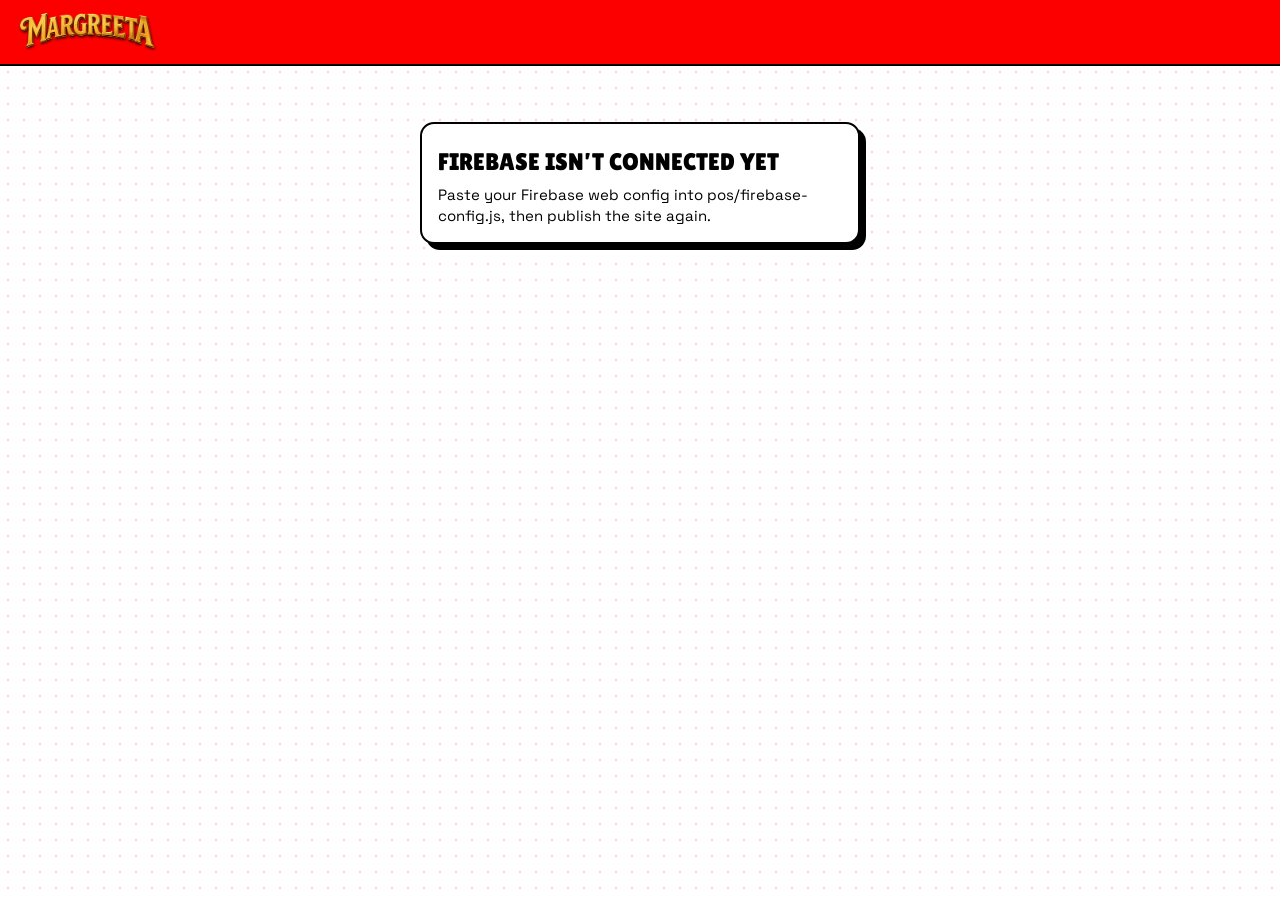
==== pos/index.html @ 5364c9dd "Add Margreeta POS at /pos with Firebase sync, staff login and PWA - pos/: the POS split from margree" ====
<!doctype html>
<html lang="en">
<head>
<meta charset="utf-8">
<meta name="viewport" content="width=device-width,initial-scale=1,viewport-fit=cover">
<meta name="robots" content="noindex, nofollow">
<title>Margreeta POS</title>
<script>/* margreeta.com/pos without the final slash would break the relative file links */ if (/\/pos$/.test(location.pathname)) location.replace(location.pathname + '/' + location.search + location.hash);</script>
<meta name="theme-color" content="#fc0000">
<meta name="mobile-web-app-capable" content="yes">
<meta name="apple-mobile-web-app-capable" content="yes">
<meta name="apple-mobile-web-app-status-bar-style" content="black-translucent">
<meta name="apple-mobile-web-app-title" content="Margreeta POS">
<link rel="manifest" href="manifest.webmanifest">
<link rel="icon" type="image/png" href="icons/favicon-64.png">
<link rel="apple-touch-icon" href="icons/apple-touch-icon.png">
<link rel="preconnect" href="https://fonts.googleapis.com">
<link rel="preconnect" href="https://fonts.gstatic.com" crossorigin>
<link rel="stylesheet" href="https://fonts.googleapis.com/css2?family=Bungee&family=Caveat:wght@700&family=Lilita+One&family=Noto+Kufi+Arabic:wght@400;500&family=Space+Grotesk:wght@400;500&family=Space+Mono:wght@400;700&display=swap">
<link rel="stylesheet" href="pos.css">
</head>
<body>
<div id="pos-root"></div>
<script src="vendor/react.production.min.js"></script>
<script src="vendor/react-dom.production.min.js"></script>
<script src="vendor/firebase-app-compat.js"></script>
<script src="vendor/firebase-auth-compat.js"></script>
<script src="vendor/firebase-firestore-compat.js"></script>
<script src="firebase-config.js"></script>
<script src="components.js"></script>
<script src="app.js"></script>
</body>
</html>
---- pos/pos.css ----
/* Margreeta POS styles (moved out of margreeta-pos.html unchanged; login styles at the end) */
*,*::before,*::after{box-sizing:border-box}body{margin:0}img{max-width:100%}[hidden]{display:none!important}:root{padding-top:env(safe-area-inset-top,0px);padding-bottom:env(safe-area-inset-bottom,0px)}
:root, [data-theme="light"]{--surface:#ffffff;--surface-raised:#ffffff;--surface-sunken:#fbf5df;--dot:#fc000029;--edge:#000000;--ink:#000000;--ink-muted:#595959;--brand-red:#fc0000;--on-brand-red:#ffffff;--red-ink:#c00000;--gold:#f2e19c;--on-gold:#000000;--gold-deep:#8e6e3b;--arabic-ink:#8e6e3b;--inverse:#000000;--on-inverse:#f2e19c;--basil:#2c6a48;--basil-soft:#e3efe3;--shadow-card:6px 6px 0 #000000;--shadow-chip:3px 3px 0 #000000;--shadow-red:3px 3px 0 #fc0000;--shadow-photo:-4px 4px 0 #fc0000;--focus-ring:0 0 0 3px #f2e19c, 0 0 0 5px #000000;}
[data-theme="dark"]{--surface:#121110;--surface-raised:#1d1b18;--surface-sunken:#0a0908;--dot:#f2e19c1f;--edge:#efe9da;--ink:#f8f3e6;--ink-muted:#b3ab9a;--brand-red:#fc0000;--on-brand-red:#ffffff;--red-ink:#ff7a6e;--gold:#f2e19c;--on-gold:#000000;--gold-deep:#8e6e3b;--arabic-ink:#d2b47a;--inverse:#f2e19c;--on-inverse:#000000;--basil:#74d3a0;--basil-soft:#10301f;--shadow-card:6px 6px 0 #8e6e3b;--shadow-chip:3px 3px 0 #8e6e3b;--focus-ring:0 0 0 3px #121110, 0 0 0 5px #f2e19c;}
:root{--space-1:4px;--space-2:8px;--space-3:12px;--space-4:16px;--space-6:24px;--space-8:32px;--touch-min:48px;--touch-lg:64px;--tile-min:148px;--photo:72px;--rail-width:380px;--edge-width:2px;--radius-sm:8px;--radius-md:14px;--radius-full:9999px;--font-display:"Lilita One", "Arial Rounded MT Bold", sans-serif;--font-block:Bungee, Impact, sans-serif;--font-sans:"Space Grotesk", "Helvetica Neue", Arial, sans-serif;--font-hand:Caveat, "Comic Sans MS", cursive;--font-arabic:"Noto Kufi Arabic", "IBM Plex Sans Arabic", sans-serif;--font-mono:"Space Mono", ui-monospace, Menlo, monospace;}
.headline{font-family:var(--font-display);font-size:40px;line-height:40px;font-weight:400;}
.title{font-family:var(--font-display);font-size:24px;line-height:28px;font-weight:400;}
.item{font-family:var(--font-display);font-size:19px;line-height:22px;font-weight:400;}
.button{font-family:var(--font-display);font-size:20px;line-height:24px;font-weight:400;letter-spacing:0.02em;}
.amount{font-family:var(--font-block);font-size:40px;line-height:44px;font-weight:400;}
.price{font-family:var(--font-block);font-size:22px;line-height:24px;font-weight:400;}
.sticker{font-family:var(--font-block);font-size:11px;line-height:14px;font-weight:400;letter-spacing:0.04em;}
.body{font-family:var(--font-sans);font-size:15px;line-height:21px;font-weight:400;}
.meta{font-family:var(--font-sans);font-size:13px;line-height:18px;font-weight:500;}
.note{font-family:var(--font-hand);font-size:22px;line-height:24px;font-weight:700;}
.item-ar{font-family:var(--font-arabic);font-size:15px;line-height:24px;font-weight:500;}
.body-ar{font-family:var(--font-arabic);font-size:14px;line-height:24px;font-weight:400;}
.ticket{font-family:var(--font-mono);font-size:16px;line-height:22px;font-weight:400;}
.order-no{font-family:var(--font-mono);font-size:18px;line-height:22px;font-weight:700;}

/* Margreeta POS — component styles, after the World Tour menu.
   Every colour, space, radius and shadow is a token; type comes from the generated style classes. */

body { margin: 0; font-family: var(--font-sans); color: var(--ink); -webkit-font-smoothing: antialiased;
  background-color: var(--surface); background-image: radial-gradient(var(--dot) 1.5px, transparent 1.6px); background-size: var(--space-4) var(--space-4); }
.ps-num { font-variant-numeric: tabular-nums; }
.ps-up { text-transform: uppercase; }
.ps-pop { color: var(--brand-red); text-transform: uppercase; text-shadow: 3px 3px 0 var(--edge); margin: 0; }
.ps-stage { display: flex; flex-wrap: wrap; gap: var(--space-4); align-items: flex-start; padding: var(--space-4); }
.ps-col { display: flex; flex-direction: column; gap: var(--space-2); }
.ps-icon { width: 16px; height: 16px; flex: none; display: block; }
.ps-icon-lg { width: 20px; height: 20px; }
.ps-card { background: var(--surface-raised); color: var(--ink); border: var(--edge-width) solid var(--edge); border-radius: var(--radius-md); box-shadow: var(--shadow-card); }

/* Pressable: everything you tap sits on a hard shadow and slides into it when pressed */
.ps-press { transition: transform 60ms ease, box-shadow 60ms ease; touch-action: manipulation; user-select: none; -webkit-tap-highlight-color: transparent; }
.ps-press:active:not([disabled]) { transform: translate(3px, 3px); box-shadow: none !important; }

/* Button */
.ps-btn { appearance: none; font-family: var(--font-display); font-size: 20px; line-height: 24px; letter-spacing: .02em; text-transform: uppercase;
  display: inline-flex; align-items: center; justify-content: center; gap: var(--space-2); min-height: var(--touch-min); padding: 0 var(--space-4);
  border: var(--edge-width) solid var(--edge); border-radius: var(--radius-sm); box-shadow: var(--shadow-chip); cursor: pointer; }
.ps-btn:focus-visible { outline: none; box-shadow: var(--focus-ring); }
.ps-btn[disabled] { cursor: not-allowed; background: var(--surface-sunken); color: var(--ink-muted); border-color: var(--ink-muted); box-shadow: none; }
.ps-btn-lg { min-height: var(--touch-lg); font-size: 24px; padding: 0 var(--space-6); }
.ps-btn-block { display: flex; width: 100%; box-sizing: border-box; }
.ps-btn-primary { background: var(--brand-red); color: var(--on-brand-red); }
.ps-btn-send { background: var(--inverse); color: var(--on-inverse); box-shadow: var(--shadow-red); }
.ps-btn-secondary { background: var(--surface-raised); color: var(--ink); }
.ps-btn-quiet { background: transparent; color: var(--ink); border-color: transparent; box-shadow: none; }
.ps-btn-quiet:hover { background: var(--surface-sunken); }
.ps-btn-danger { background: var(--surface-raised); color: var(--red-ink); border-color: var(--red-ink); box-shadow: none; }
.ps-btn-amount { margin-left: auto; font-family: var(--font-block); font-size: .9em; font-variant-numeric: tabular-nums; }

/* Sticker (StatusBadge) */
.ps-badge { display: inline-flex; align-items: center; gap: var(--space-1); height: 24px; padding: 0 10px 0 8px; box-sizing: border-box; white-space: nowrap;
  border: var(--edge-width) solid var(--on-gold); border-radius: var(--radius-full); background: var(--surface-raised); color: var(--ink); text-transform: uppercase; }
.ps-badge .ps-icon { width: 13px; height: 13px; }
.ps-badge-new { background: var(--inverse); color: var(--on-inverse); border-color: var(--inverse); }
.ps-badge-firing, .ps-badge-chefs { background: var(--gold); color: var(--on-gold); }
.ps-badge-held { background: var(--surface-raised); color: var(--ink); border-color: var(--edge); }
.ps-badge-ready, .ps-badge-paid { background: var(--basil-soft); color: var(--basil); border-color: var(--basil); }
.ps-badge-late, .ps-badge-spicy { background: var(--brand-red); color: var(--on-brand-red); border-color: var(--edge); }
.ps-badge-void, .ps-badge-soldout { background: var(--surface-raised); color: var(--red-ink); border-color: var(--red-ink); }
.ps-badge-neutral { background: var(--surface-sunken); color: var(--ink-muted); border-color: var(--ink-muted); }

/* Ribbon */
.ps-ribbon { overflow: hidden; white-space: nowrap; background: var(--gold); color: var(--on-gold); border-top: var(--edge-width) solid var(--on-gold); border-bottom: var(--edge-width) solid var(--on-gold); padding: 6px 0; }
.ps-ribbon-ink { background: var(--inverse); color: var(--on-inverse); border-color: var(--inverse); }
.ps-ribbon-tilt { transform: rotate(-1.5deg); margin: var(--space-2) -8px; }
.ps-ribbon-track { display: inline-flex; align-items: center; gap: 14px; padding-left: 14px; text-transform: uppercase; }
.ps-ribbon-star { width: 10px; height: 10px; display: inline-block; fill: currentColor; }

/* CategoryTabs */
.ps-tabs { display: flex; gap: var(--space-2); padding: var(--space-2) var(--space-2) 12px; background: var(--surface-sunken); border: var(--edge-width) solid var(--edge); border-radius: var(--radius-md); overflow-x: auto; scrollbar-width: none; }
.ps-tab { appearance: none; flex: none; display: inline-flex; align-items: center; gap: var(--space-2); min-height: var(--touch-min); padding: 0 var(--space-4);
  font-family: var(--font-display); font-size: 18px; line-height: 22px; text-transform: uppercase; color: var(--ink);
  border: var(--edge-width) solid var(--edge); border-radius: var(--radius-sm); background: var(--surface-raised); box-shadow: var(--shadow-chip); cursor: pointer; }
.ps-tab:focus-visible { outline: none; box-shadow: var(--focus-ring); }
.ps-tab[aria-selected="true"] { background: var(--inverse); color: var(--on-inverse); box-shadow: var(--shadow-red); }
.ps-tab-stop { font-family: var(--font-block); font-size: 11px; line-height: 14px; opacity: .8; }

/* MenuItemTile */
.ps-tile { appearance: none; font: inherit; color: var(--ink); text-align: left; position: relative; display: flex; flex-direction: column; gap: var(--space-2);
  width: var(--tile-min); padding: var(--space-3); box-sizing: border-box; background: var(--surface-raised); border: var(--edge-width) solid var(--edge); border-radius: var(--radius-md); box-shadow: var(--shadow-chip); cursor: pointer; }
.ps-tile:focus-visible { outline: none; box-shadow: var(--focus-ring); }
.ps-tile-photo { width: var(--photo); height: var(--photo); border-radius: var(--radius-full); object-fit: cover; border: var(--edge-width) solid var(--edge); box-shadow: var(--shadow-photo); margin: 2px 0 4px 4px; background: var(--surface-sunken); }
.ps-tile-tags { position: absolute; top: var(--space-2); right: var(--space-2); display: flex; flex-direction: column; align-items: flex-end; gap: var(--space-1); }
.ps-tile-name { text-transform: uppercase; }
.ps-tile-ar { color: var(--arabic-ink); direction: rtl; text-align: left; }
.ps-tile-foot { display: flex; align-items: baseline; justify-content: space-between; gap: var(--space-1); margin-top: auto; }
.ps-tile-from { color: var(--ink-muted); text-transform: uppercase; }
.ps-tile-in { background: var(--gold); }
.ps-tile-in .ps-tile-ar, .ps-tile-in .ps-tile-from { color: var(--on-gold); }
.ps-tile-in .ps-tile-name, .ps-tile-in .ps-tile-price { color: var(--on-gold); }
.ps-tile-qty { position: absolute; top: -10px; left: -10px; min-width: 30px; height: 30px; padding: 0 var(--space-2); box-sizing: border-box; display: grid; place-items: center;
  border-radius: var(--radius-full); background: var(--inverse); color: var(--on-inverse); font-family: var(--font-block); font-size: 14px; box-shadow: var(--shadow-red); }
.ps-tile[disabled] { cursor: not-allowed; background: var(--surface-sunken); box-shadow: none; border-style: dashed; }
.ps-tile[disabled] .ps-tile-photo { filter: grayscale(1); box-shadow: none; }
.ps-tile[disabled] .ps-tile-price { text-decoration: line-through; color: var(--ink-muted); }

/* SizePicker — the menu's Mini / Medium / Regular chips */
.ps-sizes { display: inline-flex; gap: var(--space-2); }
.ps-size { appearance: none; display: flex; flex-direction: column; align-items: center; justify-content: center; gap: 2px; min-width: 84px; min-height: 64px; padding: var(--space-2) var(--space-3); box-sizing: border-box;
  background: var(--surface-raised); color: var(--ink); border: var(--edge-width) solid var(--edge); border-radius: var(--radius-sm); box-shadow: var(--shadow-chip); cursor: pointer; }
.ps-size:focus-visible { outline: none; box-shadow: var(--focus-ring); }
.ps-size .sticker { text-transform: uppercase; }
.ps-size[aria-checked="true"] { background: var(--inverse); color: var(--on-inverse); border-color: var(--inverse); box-shadow: var(--shadow-red); }

/* OrderLine */
.ps-line { appearance: none; font: inherit; color: var(--ink); text-align: left; width: 100%; display: grid; grid-template-columns: 36px 1fr auto; gap: 2px var(--space-3); align-items: start;
  padding: var(--space-3); background: var(--surface-raised); border: 0; border-bottom: var(--edge-width) solid var(--edge); cursor: pointer; box-sizing: border-box; }
.ps-line:last-child { border-bottom: 0; }
.ps-line:focus-visible { outline: none; box-shadow: inset var(--focus-ring); }
.ps-line-qty { display: grid; place-items: center; height: 32px; border-radius: var(--radius-sm); background: var(--inverse); color: var(--on-inverse); font-family: var(--font-block); font-size: 15px; }
.ps-line-body { min-width: 0; display: flex; flex-direction: column; gap: 2px; }
.ps-line-name { text-transform: uppercase; }
.ps-line-mods { color: var(--ink-muted); }
.ps-line-note { color: var(--brand-red); }
.ps-line-side { display: flex; flex-direction: column; align-items: flex-end; gap: var(--space-1); }
.ps-line-state { display: inline-flex; align-items: center; gap: var(--space-1); color: var(--ink-muted); text-transform: uppercase; }
.ps-line-sent .ps-line-state { color: var(--basil); }
.ps-line-held { background: var(--surface-sunken); }
.ps-line-held .ps-line-state { color: var(--ink); }
.ps-line-void .ps-line-name, .ps-line-void .ps-line-price { text-decoration: line-through; color: var(--ink-muted); }
.ps-line-void .ps-line-qty { background: var(--surface-sunken); color: var(--ink-muted); }
.ps-line-void .ps-line-state { color: var(--red-ink); }
.ps-line-selected { background: var(--gold); }
.ps-line-selected, .ps-line-selected .ps-line-mods, .ps-line-selected .ps-line-state { color: var(--on-gold); }

/* OrderTotals */
.ps-totals { padding: var(--space-4); display: flex; flex-direction: column; gap: var(--space-2); min-width: 300px; box-sizing: border-box; }
.ps-totals-row { display: flex; justify-content: space-between; gap: var(--space-4); color: var(--ink-muted); font-variant-numeric: tabular-nums; }
.ps-totals-row.ps-is-discount { color: var(--basil); }
.ps-totals-due { display: flex; flex-wrap: wrap; justify-content: space-between; align-items: flex-end; gap: var(--space-1) var(--space-4); padding-top: var(--space-3); margin-top: var(--space-1); border-top: var(--edge-width) dashed var(--edge); }
.ps-totals-cur { color: var(--ink-muted); margin-right: var(--space-1); }
.ps-totals-due .amount { white-space: nowrap; margin-left: auto; font-variant-numeric: tabular-nums; }

/* Keypad */
.ps-keypad { width: 316px; padding: var(--space-3); box-sizing: border-box; display: flex; flex-direction: column; gap: 10px; background: var(--surface-sunken); }
.ps-keypad-display { display: flex; align-items: center; justify-content: space-between; gap: var(--space-2); padding: var(--space-2) var(--space-3); background: var(--surface-raised); border: var(--edge-width) solid var(--edge); border-radius: var(--radius-sm); }
.ps-keypad-quick, .ps-keypad-grid { display: grid; grid-template-columns: repeat(3, 1fr); gap: 10px; }
.ps-key { appearance: none; font-family: var(--font-block); font-size: 24px; min-height: var(--touch-lg); background: var(--surface-raised); color: var(--ink); border: var(--edge-width) solid var(--edge);
  border-radius: var(--radius-sm); box-shadow: var(--shadow-chip); cursor: pointer; display: grid; place-items: center; }
.ps-key:focus-visible { outline: none; box-shadow: var(--focus-ring); }
.ps-key-quick { min-height: var(--touch-min); font-size: 16px; background: var(--gold); color: var(--on-gold); }

/* TableTile */
.ps-table { appearance: none; font: inherit; color: var(--ink); text-align: left; width: 124px; min-height: 112px; padding: var(--space-3); box-sizing: border-box; display: flex; flex-direction: column; justify-content: space-between; gap: var(--space-1);
  background: var(--surface-raised); border: var(--edge-width) solid var(--edge); border-radius: var(--radius-md); box-shadow: var(--shadow-chip); cursor: pointer; }
.ps-table:focus-visible { outline: none; box-shadow: var(--focus-ring); }
.ps-table-meta { color: var(--ink-muted); font-variant-numeric: tabular-nums; }
.ps-table-free { border-style: dashed; box-shadow: none; }
.ps-table-seated { border-width: 3px; }
.ps-table-ordered { background: var(--gold); color: var(--on-gold); }
.ps-table-ordered .ps-table-meta { color: var(--on-gold); }
.ps-table-bill { background: var(--basil-soft); }
.ps-table-dirty { background: var(--surface-sunken); box-shadow: none; }
.ps-table-round { border-radius: var(--radius-full); width: 124px; height: 124px; align-items: center; justify-content: center; text-align: center; }

/* KitchenTicket */
.ps-ticket { width: 256px; overflow: hidden; display: flex; flex-direction: column; }
.ps-ticket-head { display: flex; justify-content: space-between; align-items: flex-start; gap: var(--space-2); padding: var(--space-3) var(--space-3) var(--space-3) var(--space-4); border-bottom: var(--edge-width) solid var(--edge); background: var(--surface-raised); }
.ps-ticket-src { color: var(--ink-muted); margin-top: 2px; }
.ps-ticket-time { display: flex; flex-direction: column; align-items: flex-end; gap: var(--space-1); font-family: var(--font-block); font-size: 20px; line-height: 24px; font-variant-numeric: tabular-nums; }
.ps-ticket-new { border-width: 3px; }
.ps-ticket-warn .ps-ticket-head { background: var(--gold); color: var(--on-gold); }
.ps-ticket-warn .ps-ticket-src { color: var(--on-gold); }
.ps-ticket-late .ps-ticket-head { background: var(--brand-red); color: var(--on-brand-red); }
.ps-ticket-late .ps-ticket-src { color: var(--on-brand-red); }
.ps-ticket-ready .ps-ticket-head { background: var(--basil-soft); }
.ps-ticket-ready .ps-ticket-time { color: var(--basil); }
.ps-ticket-items { list-style: none; margin: 0; padding: var(--space-2) var(--space-4); display: flex; flex-direction: column; }
.ps-ticket-item { padding: var(--space-2) 0; border-bottom: 1px dashed var(--ink-muted); }
.ps-ticket-item:last-child { border-bottom: 0; }
.ps-ticket-item-main { display: flex; align-items: center; gap: var(--space-2); }
.ps-ticket-item-main .ps-icon { color: var(--basil); }
.ps-ticket-mods { color: var(--brand-red); padding-left: 28px; }
.ps-ticket-done .ticket { color: var(--ink-muted); text-decoration: line-through; }
.ps-ticket-foot { padding: var(--space-2) var(--space-4) var(--space-4); }

/* Layout: red header band with the logo; counter = menu grid left, order rail right (stacks under 900px); kitchen = ticket rail on the Kitchen theme; orders = stats + list. Tokens come from the Margreeta POS design system. */
html, body { height: 100%; }
#pos-root { min-height: 100%; display: flex; flex-direction: column; } /* lets the dark Kitchen theme fill the whole screen */
#pos-root > .app { flex: 1 0 auto; }
body { background-color: var(--surface); }
.app { min-height: 100%; background-color: var(--surface); background-image: radial-gradient(var(--dot) 1.5px, transparent 1.6px); background-size: var(--space-4) var(--space-4); color: var(--ink); display: flex; flex-direction: column; }
body::before { content: ""; position: fixed; inset: 0 0 auto; height: env(safe-area-inset-top, 0px); z-index: 10; background: var(--brand-red); }
button { font: inherit; }
button:focus-visible, input:focus-visible, select:focus-visible { outline: none; box-shadow: var(--focus-ring); }

.bar { position: sticky; top: env(safe-area-inset-top, 0px); z-index: 5; background: var(--brand-red); border-bottom: var(--edge-width) solid var(--edge); }
[data-theme="dark"] .bar { border-bottom-color: #000000; }
.bar-in { display: flex; align-items: center; gap: var(--space-4); flex-wrap: wrap; padding-block: 10px; padding-left: max(16px, env(safe-area-inset-left, 0px)); padding-right: max(16px, env(safe-area-inset-right, 0px)); }
.logo { height: 44px; width: auto; display: block; }
.views { display: flex; gap: var(--space-2); flex-wrap: wrap; }
.view-btn { display: inline-flex; align-items: center; gap: var(--space-2); min-height: 44px; padding: 0 var(--space-4); font-family: var(--font-display); font-size: 18px; text-transform: uppercase;
  background: #ffffff; color: #000000; border: var(--edge-width) solid #000000; border-radius: var(--radius-sm); box-shadow: 3px 3px 0 #000000; cursor: pointer; }
.view-btn[aria-current="page"] { background: #000000; color: var(--gold); }
.count { font-family: var(--font-block); font-size: 12px; min-width: 22px; height: 22px; padding: 0 6px; box-sizing: border-box; display: inline-grid; place-items: center; border-radius: var(--radius-full); background: var(--gold); color: #000000; border: 2px solid #000000; }
.bar-right { margin-left: auto; display: flex; align-items: center; gap: var(--space-2); }
.bar-right .ps-badge { border-color: #000000; }
.time-chip { background: #ffffff; color: #000000; border: var(--edge-width) solid #000000; border-radius: var(--radius-sm); padding: 4px 10px; font-variant-numeric: tabular-nums; }

.main { flex: 1; padding-block: var(--space-6) 96px; padding-left: max(16px, env(safe-area-inset-left, 0px)); padding-right: max(16px, env(safe-area-inset-right, 0px)); }

/* counter */
.counter { display: grid; grid-template-columns: minmax(0, 1fr) minmax(320px, var(--rail-width)); gap: var(--space-6); align-items: start; max-width: 1400px; margin: 0 auto; }
.menu-side { min-width: 0; display: flex; flex-direction: column; gap: var(--space-6); }
.tile-grid { display: grid; grid-template-columns: repeat(auto-fill, minmax(var(--tile-min), 1fr)); gap: var(--space-4); padding: 10px 0 0 10px; }
.tile-grid .ps-tile { width: auto; height: 100%; }
.sold-row { display: flex; flex-wrap: wrap; gap: var(--space-2); align-items: center; }
.rail { position: sticky; top: calc(env(safe-area-inset-top, 0px) + 84px); display: flex; flex-direction: column; max-height: calc(100vh - 110px); overflow: hidden; }
.rail-head { padding: var(--space-4); display: flex; flex-direction: column; gap: var(--space-3); border-bottom: var(--edge-width) solid var(--edge); }
.rail-title { display: flex; align-items: center; justify-content: space-between; gap: var(--space-2); }
.chan-row { display: flex; flex-wrap: wrap; gap: 6px; }
.chan { min-height: 36px; padding: 0 10px; font-family: var(--font-block); font-size: 11px; letter-spacing: .04em; text-transform: uppercase; background: var(--surface-raised); color: var(--ink); border: var(--edge-width) solid var(--edge); border-radius: var(--radius-full); box-shadow: 2px 2px 0 var(--edge); cursor: pointer; }
.chan[aria-checked="true"] { background: var(--inverse); color: var(--on-inverse); border-color: var(--inverse); box-shadow: 2px 2px 0 var(--brand-red); }
.fields { display: grid; grid-template-columns: 1fr 1fr; gap: var(--space-2); }
.field { font-family: var(--font-sans); font-size: 15px; min-height: 40px; padding: 0 10px; box-sizing: border-box; width: 100%; background: var(--surface-raised); color: var(--ink); border: var(--edge-width) solid var(--edge); border-radius: var(--radius-sm); }
.field::placeholder { color: var(--ink-muted); }
.lines { overflow-y: auto; flex: 1; min-height: 120px; }
.lines .ps-line { border-bottom: 1px solid var(--edge); }
.empty { padding: var(--space-6) var(--space-4); display: flex; flex-direction: column; gap: var(--space-1); text-align: center; align-items: center; }
.line-actions { display: flex; flex-wrap: wrap; gap: var(--space-2); padding: var(--space-3) var(--space-4); border-top: var(--edge-width) solid var(--edge); background: var(--surface-sunken); }
.ps-key.mini { min-height: 48px; min-width: 48px; font-size: 22px; }
.ps-key[disabled] { opacity: .4; cursor: not-allowed; box-shadow: none; }
.rail-foot { padding: var(--space-4); display: flex; flex-direction: column; gap: var(--space-3); border-top: var(--edge-width) solid var(--edge); background: var(--surface-sunken); }
.rail-foot .ps-totals { box-shadow: none; min-width: 0; }
.foot-btns { display: grid; grid-template-columns: 1fr; gap: 10px; }
.foot-btns .ps-btn { width: 100%; box-sizing: border-box; }
.link { background: none; border: 0; padding: 4px 0; color: var(--ink-muted); text-decoration: underline; text-underline-offset: 3px; cursor: pointer; font-family: var(--font-sans); font-size: 14px; align-self: center; }
.jump { display: none; }

/* sheets */
.scrim { position: fixed; inset: 0; z-index: 20; background: #000000a6; display: grid; place-items: center; padding: max(16px, env(safe-area-inset-top, 0px)) max(16px, env(safe-area-inset-right, 0px)) max(16px, env(safe-area-inset-bottom, 0px)) max(16px, env(safe-area-inset-left, 0px)); overflow-y: auto; }
.sheet { width: min(620px, 100%); max-height: calc(100vh - 32px); overflow-y: auto; display: flex; flex-direction: column; }
.sheet.pay { width: min(760px, 100%); }
.sheet-head { display: flex; gap: var(--space-4); align-items: flex-start; padding: var(--space-4); border-bottom: var(--edge-width) solid var(--edge); }
.sheet-photo { width: 88px; height: 88px; flex: none; }
.close { margin-left: auto; flex: none; width: 44px; height: 44px; display: grid; place-items: center; background: var(--surface-raised); color: var(--ink); border: var(--edge-width) solid var(--edge); border-radius: var(--radius-sm); box-shadow: var(--shadow-chip); cursor: pointer; }
.sheet-sec { padding: var(--space-4); display: flex; flex-direction: column; gap: var(--space-2); border-bottom: 1px dashed var(--ink-muted); }
.sec-label { color: var(--ink-muted); text-transform: uppercase; }
.size-wrap { overflow-x: auto; padding: 2px 4px 6px 2px; }
.size-wrap .ps-sizes { flex-wrap: wrap; }
.chips { display: flex; flex-wrap: wrap; gap: var(--space-2); }
.chip { display: inline-flex; align-items: center; gap: 6px; min-height: 44px; padding: 0 12px; font-family: var(--font-sans); font-size: 15px; font-weight: 500; background: var(--surface-raised); color: var(--ink); border: var(--edge-width) solid var(--edge); border-radius: var(--radius-sm); box-shadow: var(--shadow-chip); cursor: pointer; }
.chip.on { background: var(--gold); color: var(--on-gold); }
.chip-p { font-family: var(--font-block); font-size: 13px; }
.sheet-foot { display: flex; gap: var(--space-4); align-items: center; padding: var(--space-4); flex-wrap: wrap; }
.stepper { display: flex; align-items: center; gap: var(--space-3); }
.stepper .ps-key { width: 56px; min-height: 56px; }
.stepper .price { min-width: 28px; text-align: center; }
.grow { flex: 1; min-width: 220px; }
.sheet .link { margin: 0 0 var(--space-4); }
.pay-grid { display: grid; grid-template-columns: minmax(0, 1fr) auto; gap: var(--space-6); padding: var(--space-4); align-items: start; }
.pay-grid .ps-totals { min-width: 0; }
.pay-grid .ps-sizes { flex-wrap: wrap; }
.paid-body { padding: var(--space-6) var(--space-4); display: flex; flex-direction: column; gap: var(--space-2); align-items: center; text-align: center; }
.big-change { font-size: 56px; line-height: 60px; }
.sheet .ps-ribbon { margin-top: var(--space-4); }

/* kitchen */
.kitchen { max-width: 1600px; margin: 0 auto; display: flex; flex-direction: column; gap: var(--space-6); }
.k-head { display: flex; align-items: center; justify-content: space-between; gap: var(--space-4); flex-wrap: wrap; }
.k-stats { display: flex; gap: var(--space-2); }
.tickets { display: grid; grid-template-columns: repeat(auto-fill, minmax(256px, 1fr)); gap: var(--space-6); align-items: start; }
.ticket-wrap { display: flex; flex-direction: column; gap: 12px; }
.ticket-wrap .ps-ticket { width: auto; }
.unpaid { align-self: flex-start; color: var(--gold); text-transform: uppercase; }
.k-empty { padding: 64px var(--space-4); text-align: center; display: flex; flex-direction: column; gap: var(--space-2); }

/* orders */
.range-row { display: flex; align-items: center; gap: var(--space-4); flex-wrap: wrap; justify-content: space-between; }
.range-btn { min-height: 48px; min-width: 96px; }
.month-nav { display: flex; align-items: center; gap: var(--space-3); }
.month-name { min-width: 0; }
.ps-key.mini[disabled] { opacity: .35; }
.month { display: flex; flex-direction: column; gap: var(--space-6); }
.card-h { display: flex; justify-content: space-between; align-items: baseline; gap: var(--space-3); flex-wrap: wrap; padding: var(--space-3) var(--space-4); border-bottom: var(--edge-width) solid var(--edge); }
.chart-card { overflow: hidden; }
.chart { display: block; width: 100%; height: auto; padding: var(--space-2) var(--space-2) 0; box-sizing: border-box; }
.c-axis { stroke: var(--edge); stroke-width: 2; }
.c-bar { fill: var(--gold); stroke: var(--on-gold); stroke-width: 1.5; }
.c-bar.today { fill: var(--brand-red); }
.c-lbl { font-family: var(--font-block); font-size: 11px; fill: var(--ink-muted); }
.c-val { font-family: var(--font-block); font-size: 12px; fill: var(--ink); }
.two-col { display: grid; grid-template-columns: minmax(0, 3fr) minmax(0, 2fr); gap: var(--space-6); align-items: start; }
.table-card { overflow: hidden; }
.tbl-wrap { overflow-x: auto; }
.tbl { width: 100%; border-collapse: collapse; font-family: var(--font-sans); font-size: 15px; }
.tbl th { text-align: left; color: var(--ink-muted); text-transform: uppercase; padding: 10px var(--space-4) 6px; white-space: nowrap; }
.tbl td { padding: 8px var(--space-4); border-top: 1px solid var(--line, var(--surface-sunken)); white-space: nowrap; }
.tbl tbody tr + tr td { border-top: 1px dashed var(--ink-muted); }
.tbl .num { text-align: right; font-variant-numeric: tabular-nums; }
.tbl tr.tot td { border-top: var(--edge-width) solid var(--edge); font-weight: 600; background: var(--surface-sunken); }
.flag-card { padding: var(--space-4); display: flex; flex-direction: column; gap: var(--space-3); }
.flag-ids { display: flex; flex-wrap: wrap; gap: var(--space-2); margin-top: var(--space-2); }
.export-row { display: flex; align-items: center; gap: var(--space-4); flex-wrap: wrap; }
.list-head { display: flex; align-items: center; justify-content: space-between; gap: var(--space-3); flex-wrap: wrap; }
.orders { max-width: 1100px; margin: 0 auto; display: flex; flex-direction: column; gap: var(--space-6); }
.stats { display: grid; grid-template-columns: repeat(4, minmax(0, 1fr)); gap: var(--space-4); }
.stat { padding: var(--space-4); display: flex; flex-direction: column; gap: var(--space-2); min-width: 0; }
.stat-n { font-size: 28px; line-height: 32px; white-space: nowrap; overflow: hidden; text-overflow: ellipsis; }
.filters { display: flex; gap: var(--space-2); flex-wrap: wrap; }
.olist { overflow: hidden; }
.orow { border-bottom: 1px solid var(--edge); }
.orow:last-child { border-bottom: 0; }
.orow.open { background: var(--surface-sunken); }
.orow-main { appearance: none; width: 100%; background: transparent; border: 0; color: var(--ink); text-align: left; cursor: pointer; display: grid; grid-template-columns: auto minmax(0, 1fr) auto auto; gap: var(--space-2) var(--space-4); align-items: center; padding: var(--space-3) var(--space-4); }
.o-src { color: var(--ink-muted); min-width: 0; overflow: hidden; text-overflow: ellipsis; white-space: nowrap; }
.o-tags { display: flex; gap: 6px; flex-wrap: wrap; }
.o-tot { text-align: right; min-width: 64px; }
.orow-detail { padding: 0 var(--space-4) var(--space-4); display: flex; flex-direction: column; gap: var(--space-3); }
.o-lines { margin: 0; padding-left: 18px; display: flex; flex-direction: column; gap: 4px; }
.o-actions { display: flex; gap: var(--space-2); flex-wrap: wrap; }
.danger-zone { display: flex; gap: var(--space-3); align-items: center; flex-wrap: wrap; justify-content: center; }

.toast { position: fixed; z-index: 30; left: 50%; transform: translateX(-50%); bottom: calc(24px + env(safe-area-inset-bottom, 0px)); padding: 12px 18px; font-family: var(--font-display); font-size: 18px; text-transform: uppercase; background: var(--inverse); color: var(--on-inverse); box-shadow: var(--shadow-red); max-width: calc(100% - 32px); }

@media (max-width: 900px) {
  .counter { grid-template-columns: minmax(0, 1fr); }
  .rail { position: static; max-height: none; }
  .lines { max-height: none; }
  .jump { display: flex; position: fixed; z-index: 6; left: max(16px, env(safe-area-inset-left, 0px)); right: max(16px, env(safe-area-inset-right, 0px)); bottom: calc(12px + env(safe-area-inset-bottom, 0px)); justify-content: space-between; align-items: center; min-height: 56px; padding: 0 var(--space-4);
    font-family: var(--font-display); font-size: 18px; text-transform: uppercase; background: var(--inverse); color: var(--on-inverse); border: var(--edge-width) solid var(--edge); border-radius: var(--radius-sm); box-shadow: var(--shadow-red); cursor: pointer; }
  .stats { grid-template-columns: repeat(2, minmax(0, 1fr)); }
  .pay-grid { grid-template-columns: minmax(0, 1fr); }
  .pay-grid .ps-keypad { width: 100%; }
  .two-col { grid-template-columns: minmax(0, 1fr); }
}
@media (max-width: 560px) {
  .logo { height: 34px; }
  .bar-right { margin-left: 0; }
  .orow-main { grid-template-columns: auto minmax(0, 1fr) auto; }
  .o-tags { grid-column: 1 / -1; grid-row: 2; }
  .fields { grid-template-columns: 1fr; }
  .tile-grid { grid-template-columns: repeat(2, minmax(0, 1fr)); }
}
@media (prefers-reduced-motion: reduce) { .ps-press { transition: none; } }

/* Staff login (added for the hosted version; uses the same tokens and components) */
.login { width: min(440px, 100%); margin: var(--space-8) auto 0; overflow: hidden; display: flex; flex-direction: column; }
.login-body { padding: var(--space-6) var(--space-4) var(--space-4); display: flex; flex-direction: column; gap: var(--space-2); }
.login-body .headline { margin: 0; }
.login-body .field { min-height: var(--touch-min); }
.login-body .sec-label { margin-top: var(--space-2); }
.login-body .ps-btn { margin-top: var(--space-4); }
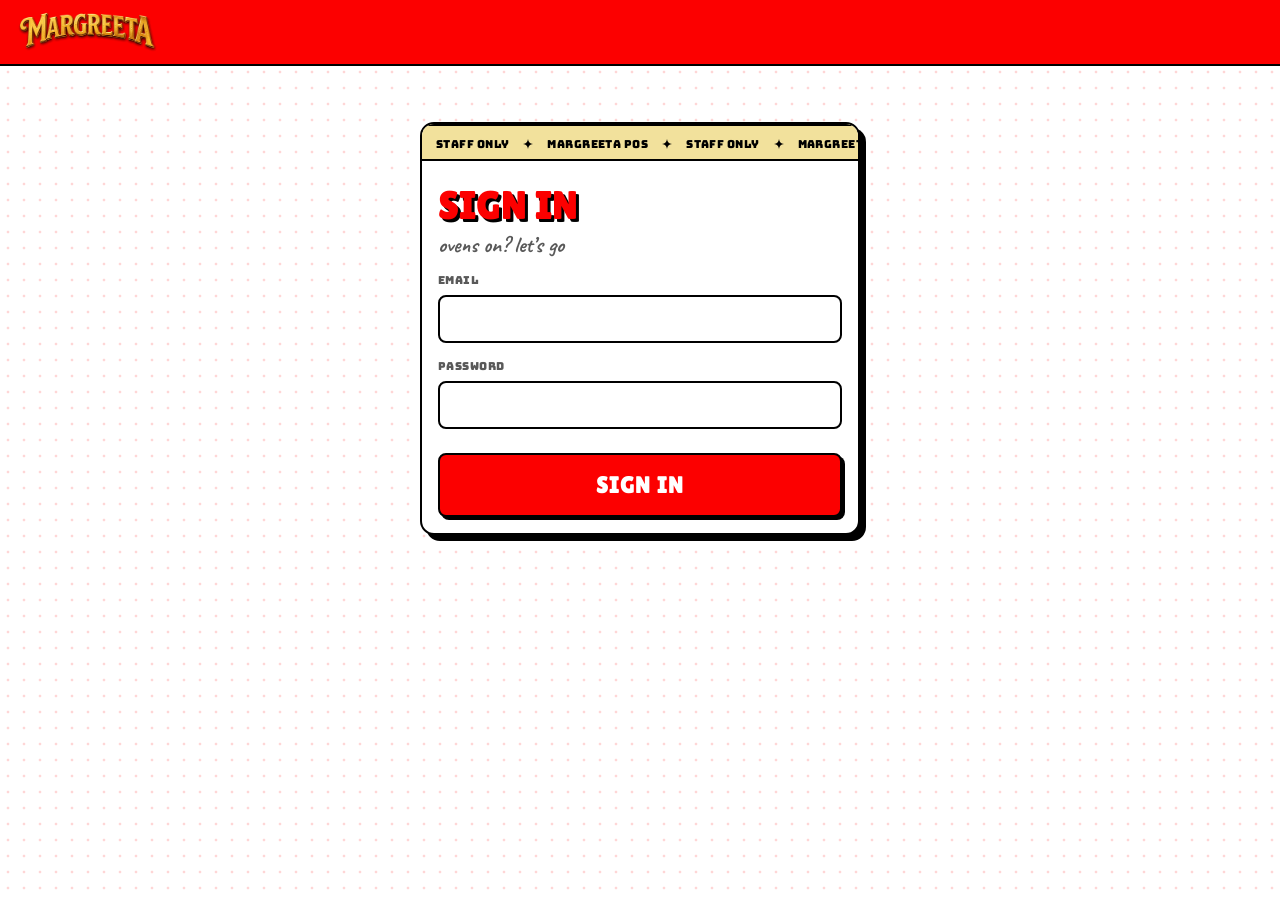
==== commit 9ac49995: "POS: show updates on the next reload instead of an old saved copy GitHub Pages lets browsers keep fi" ====
--- a/pos/index.html
+++ b/pos/index.html
@@ -17,7 +17,7 @@
 <link rel="preconnect" href="https://fonts.googleapis.com">
 <link rel="preconnect" href="https://fonts.gstatic.com" crossorigin>
 <link rel="stylesheet" href="https://fonts.googleapis.com/css2?family=Bungee&family=Caveat:wght@700&family=Lilita+One&family=Noto+Kufi+Arabic:wght@400;500&family=Space+Grotesk:wght@400;500&family=Space+Mono:wght@400;700&display=swap">
-<link rel="stylesheet" href="pos.css">
+<link rel="stylesheet" href="pos.css?v=d47ba03fc9">
 </head>
 <body>
 <div id="pos-root"></div>
@@ -26,8 +26,8 @@
 <script src="vendor/firebase-app-compat.js"></script>
 <script src="vendor/firebase-auth-compat.js"></script>
 <script src="vendor/firebase-firestore-compat.js"></script>
-<script src="firebase-config.js"></script>
-<script src="components.js"></script>
-<script src="app.js"></script>
+<script src="firebase-config.js?v=9448658f00"></script>
+<script src="components.js?v=8d3ffe0caa"></script>
+<script src="app.js?v=12c197168d"></script>
 </body>
 </html>
--- a/pos/pos.css
+++ b/pos/pos.css
@@ -210,6 +210,22 @@
 .tile-grid { display: grid; grid-template-columns: repeat(auto-fill, minmax(var(--tile-min), 1fr)); gap: var(--space-4); padding: 10px 0 0 10px; }
 .tile-grid .ps-tile { width: auto; height: 100%; }
 .sold-row { display: flex; flex-wrap: wrap; gap: var(--space-2); align-items: center; }
+/* dough stock row (Counter and Kitchen) */
+.dough-bar { display: flex; flex-direction: column; gap: var(--space-2); }
+.dough-row { display: grid; grid-template-columns: repeat(3, minmax(0, 1fr)); gap: var(--space-3); max-width: 600px; }
+.dough { appearance: none; font: inherit; color: var(--ink); text-align: left; cursor: pointer; display: grid; grid-template-columns: minmax(0, 1fr) auto; grid-template-areas: "size n" "note n"; align-items: center; gap: 0 var(--space-2); padding: var(--space-2) var(--space-3); box-shadow: var(--shadow-chip); min-height: var(--touch-lg); }
+.dough .sticker { grid-area: size; text-transform: uppercase; color: var(--ink-muted); }
+.dough .meta { grid-area: note; color: var(--ink-muted); }
+.dough-n { grid-area: n; font-size: 30px; line-height: 34px; }
+.dough-low { background: var(--gold); color: var(--on-gold); }
+.dough-low .sticker, .dough-low .meta { color: var(--on-gold); }
+.dough-out { background: var(--brand-red); color: var(--on-brand-red); }
+.dough-out .sticker, .dough-out .meta { color: var(--on-brand-red); }
+.dough-sheet { width: min(440px, 100%); }
+.dough-sheet .ps-keypad { width: 100%; }
+.dough-actions .ps-btn { flex: 1; min-width: 180px; }
+.dough-alarm { width: min(560px, 100%); }
+.dough-alarm .ps-ribbon { background: var(--brand-red); color: var(--on-brand-red); border-color: var(--edge); }
 .rail { position: sticky; top: calc(env(safe-area-inset-top, 0px) + 84px); display: flex; flex-direction: column; max-height: calc(100vh - 110px); overflow: hidden; }
 .rail-head { padding: var(--space-4); display: flex; flex-direction: column; gap: var(--space-3); border-bottom: var(--edge-width) solid var(--edge); }
 .rail-title { display: flex; align-items: center; justify-content: space-between; gap: var(--space-2); }
@@ -219,6 +235,7 @@
 .fields { display: grid; grid-template-columns: 1fr 1fr; gap: var(--space-2); }
 .field { font-family: var(--font-sans); font-size: 15px; min-height: 40px; padding: 0 10px; box-sizing: border-box; width: 100%; background: var(--surface-raised); color: var(--ink); border: var(--edge-width) solid var(--edge); border-radius: var(--radius-sm); }
 .field::placeholder { color: var(--ink-muted); }
+.field[aria-invalid="true"] { border-color: var(--red-ink); box-shadow: 0 0 0 2px var(--red-ink); }
 .lines { overflow-y: auto; flex: 1; min-height: 120px; }
 .lines .ps-line { border-bottom: 1px solid var(--edge); }
 .empty { padding: var(--space-6) var(--space-4); display: flex; flex-direction: column; gap: var(--space-1); text-align: center; align-items: center; }
